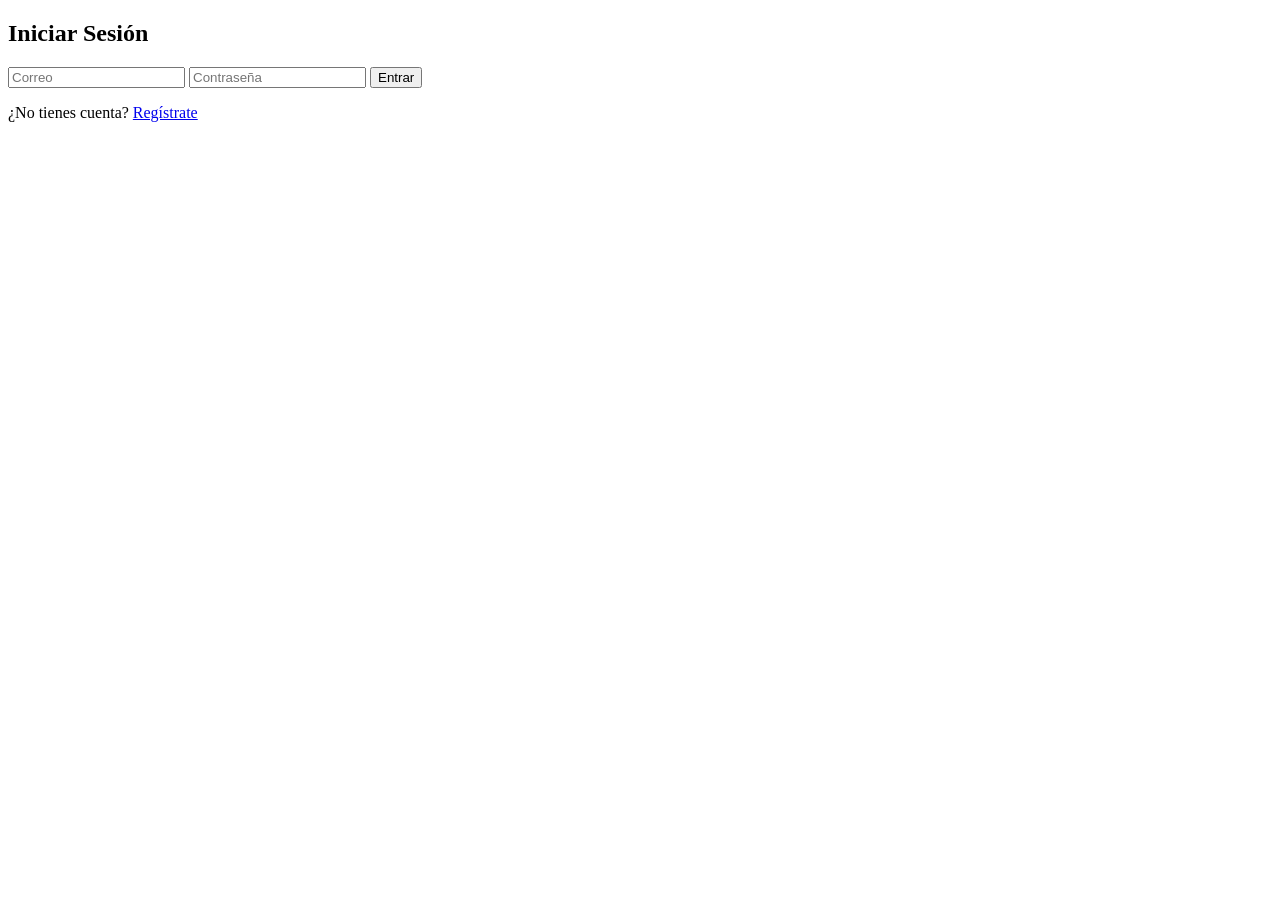
==== login.html @ 7b531fa3 "feat: maquetar vista de registro de usuarios" ====
<!DOCTYPE html>
<html lang="es">
<head>
    <meta charset="UTF-8">
    <title>Blog - Login</title>
    <link rel="stylesheet" href="css/style.css">
</head>
<body>
    <div class="container">
        <h2>Iniciar Sesión</h2>
        <form id="loginForm">
            <input type="email" id="email" placeholder="Correo" required>
            <input type="password" id="password" placeholder="Contraseña" required>
            <button type="submit">Entrar</button>
        </form>
        <p>¿No tienes cuenta? <a href="registro.html">Regístrate</a></p>
    </div>
    <script src="js/auth.js"></script>
</body>
</html>
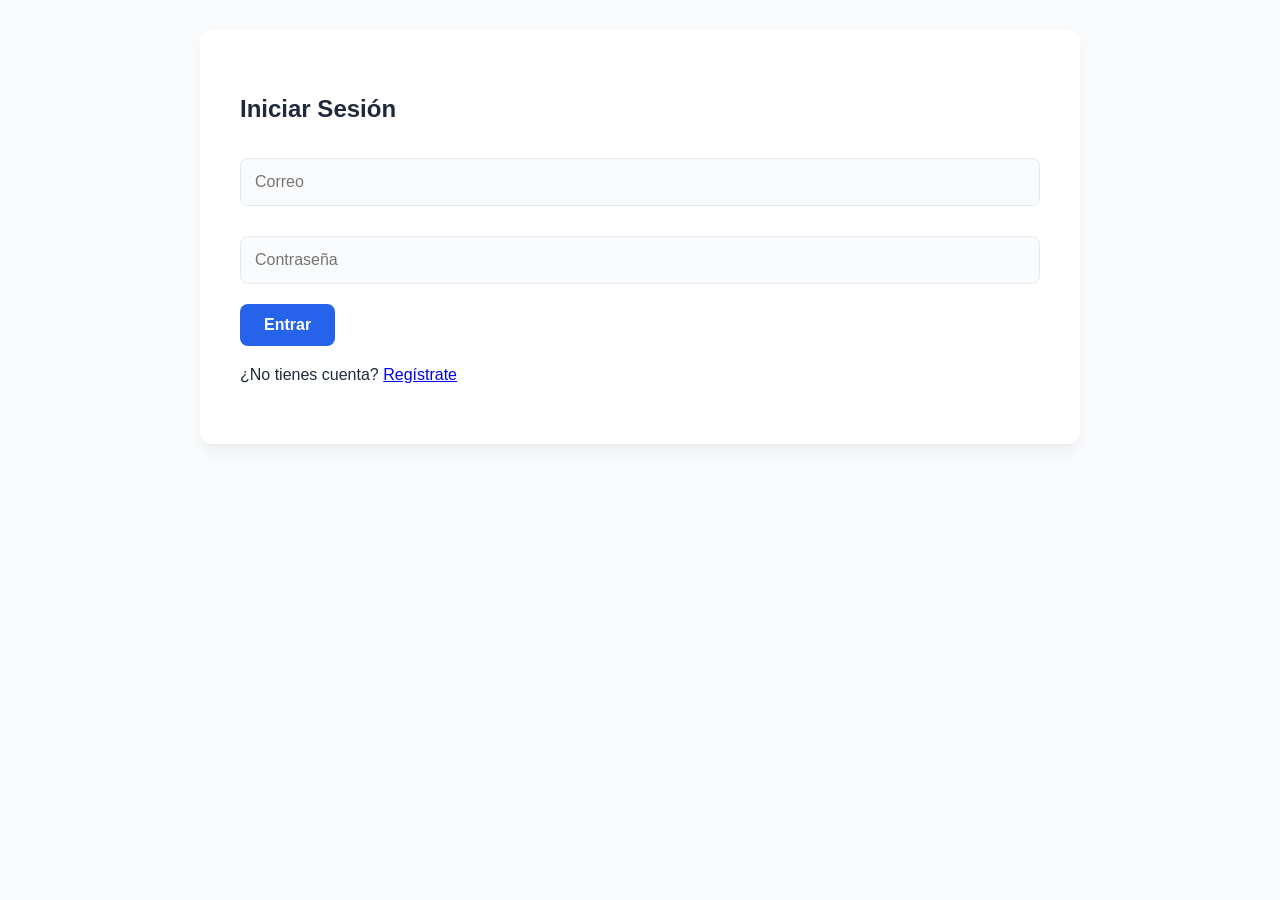
==== commit e9e367e5: "fix: enlazar utilidades y estabilizar sistema de notificaciones" ====
--- a/login.html
+++ b/login.html
@@ -15,6 +15,7 @@
         </form>
         <p>¿No tienes cuenta? <a href="registro.html">Regístrate</a></p>
     </div>
+    <script src="js/utils.js"></script>
     <script src="js/auth.js"></script>
 </body>
 </html>
--- a/css/style.css
+++ b/css/style.css
@@ -0,0 +1,179 @@
+:root {
+    --primary-color: #2563eb;       /* Azul tecnológico */
+    --primary-hover: #1d4ed8;
+    --bg-color: #f8fafc;            /* Fondo gris muy claro */
+    --card-bg: #ffffff;             /* Fondo de tarjetas blanco */
+    --text-main: #1e293b;           /* Texto principal oscuro */
+    --text-muted: #64748b;          /* Texto secundario gris */
+    --border-color: #e2e8f0;        /* Bordes sutiles */
+    --danger: #ef4444;              /* Rojo para eliminar */
+    --danger-hover: #dc2626;
+    --warning: #f59e0b;             /* Amarillo/Naranja para editar */
+    --warning-hover: #d97706;
+}
+
+body { 
+    font-family: 'Inter', 'Segoe UI', Roboto, Helvetica, Arial, sans-serif; 
+    background-color: var(--bg-color); 
+    color: var(--text-main); 
+    line-height: 1.6; 
+    margin: 0; 
+    padding: 30px 20px; 
+}
+
+.container { 
+    max-width: 800px; 
+    margin: auto; 
+    background: var(--card-bg); 
+    padding: 40px; 
+    border-radius: 12px; 
+    box-shadow: 0 10px 15px -3px rgba(0,0,0,0.05), 0 4px 6px -2px rgba(0,0,0,0.025); 
+}
+
+header { 
+    display: flex; 
+    justify-content: space-between; 
+    align-items: center; 
+    border-bottom: 2px solid var(--border-color); 
+    padding-bottom: 20px; 
+    margin-bottom: 30px; 
+}
+
+header h2 {
+    margin: 0;
+    color: var(--text-main);
+}
+
+#userNameDisplay {
+    font-weight: 600;
+    margin-right: 15px;
+    color: var(--primary-color);
+}
+
+input, textarea { 
+    width: 100%; 
+    padding: 14px; 
+    margin: 10px 0 20px; 
+    box-sizing: border-box; 
+    border: 1px solid var(--border-color); 
+    border-radius: 8px; 
+    font-family: inherit;
+    font-size: 1rem;
+    background-color: #f9fafb;
+    transition: all 0.3s ease;
+}
+
+input:focus, textarea:focus {
+    outline: none;
+    border-color: var(--primary-color);
+    background-color: var(--card-bg);
+    box-shadow: 0 0 0 3px rgba(37, 99, 235, 0.2);
+}
+
+button { 
+    padding: 12px 24px; 
+    background-color: var(--primary-color); 
+    color: white; 
+    border: none; 
+    border-radius: 8px; 
+    cursor: pointer; 
+    font-weight: 600;
+    font-size: 1rem;
+    transition: all 0.2s ease; 
+}
+
+button:hover { 
+    background-color: var(--primary-hover); 
+    transform: translateY(-2px);
+}
+
+/* Clases específicas de botones */
+.btn-delete { background-color: var(--danger); padding: 8px 16px; font-size: 0.9rem; }
+.btn-delete:hover { background-color: var(--danger-hover); }
+
+.btn-edit { background-color: var(--warning); color: white; padding: 8px 16px; font-size: 0.9rem; margin-right: 10px; }
+.btn-edit:hover { background-color: var(--warning-hover); }
+
+
+.post-card { 
+    border: 1px solid var(--border-color); 
+    padding: 25px; 
+    margin-bottom: 20px; 
+    border-radius: 10px;
+    background: var(--card-bg);
+    transition: transform 0.2s ease, box-shadow 0.2s ease;
+}
+
+.post-card:hover {
+    transform: translateY(-3px);
+    box-shadow: 0 10px 20px -5px rgba(0,0,0,0.1);
+}
+
+.post-card h4 {
+    font-size: 1.4rem;
+    margin-top: 0;
+    margin-bottom: 8px;
+    color: var(--text-main);
+}
+
+.post-card small {
+    color: var(--text-muted);
+    font-weight: 500;
+}
+
+.post-card p {
+    color: #475569;
+    line-height: 1.7;
+    margin: 15px 0;
+}
+
+body.dark-theme {
+    --bg-color: #0f172a;
+    --card-bg: #1e293b;
+    --text-main: #f8fafc;
+    --text-muted: #94a3b8;
+    --border-color: #334155;
+}
+
+body.dark-theme input, body.dark-theme textarea {
+    background-color: #0f172a;
+    color: var(--text-main);
+}
+
+.toast-container {
+    position: fixed;
+    bottom: 20px;
+    right: 20px;
+    z-index: 1000;
+}
+
+.toast {
+    background: var(--card-bg);
+    color: var(--text-main);
+    padding: 15px 25px;
+    border-radius: 8px;
+    margin-top: 10px;
+    box-shadow: 0 10px 15px -3px rgba(0,0,0,0.2);
+    border-left: 5px solid var(--primary-color);
+    opacity: 0;
+    transform: translateX(100%);
+    transition: all 0.3s ease;
+    font-weight: 500;
+}
+
+.toast.show {
+    opacity: 1;
+    transform: translateX(0);
+}
+
+.toast.error { border-left-color: var(--danger); }
+.toast.success { border-left-color: #10b981; }
+
+/* Buscador */
+.search-bar {
+    margin-bottom: 20px;
+    background-image: url('data:image/svg+xml;utf8,<svg xmlns="http://www.w3.org/2000/svg" width="16" height="16" fill="gray" viewBox="0 0 16 16"><path d="M11.742 10.344a6.5 6.5 0 1 0-1.397 1.398h-.001c.03.04.062.078.098.115l3.85 3.85a1 1 0 0 0 1.415-1.414l-3.85-3.85a1.007 1.007 0 0 0-.115-.1zM12 6.5a5.5 5.5 0 1 1-11 0 5.5 5.5 0 0 1 11 0z"/></svg>');
+    background-repeat: no-repeat;
+    background-position: 15px center;
+    padding-left: 45px;
+}
